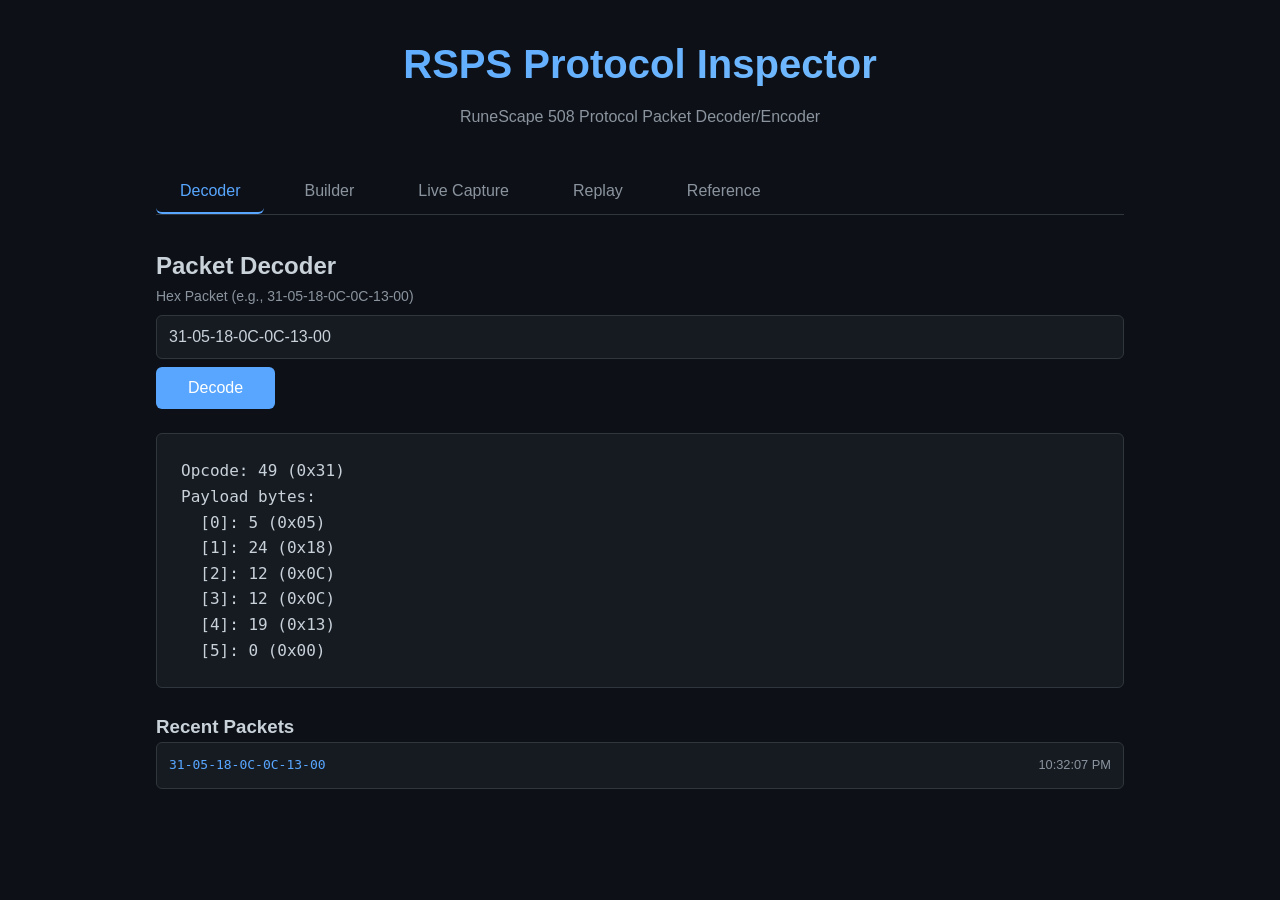
==== index.html @ f6cc3b33 "Feature 2: Packet Replay Engine with Modification - Added packet replay engine with play/pause/stop " ====
<!DOCTYPE html>
<html lang="en">
<head>
    <meta charset="UTF-8">
    <meta name="viewport" content="width=device-width, initial-scale=1.0">
    <title>RSPS Protocol Inspector</title>
    <link rel="stylesheet" href="style.css">
</head>
<body>
    <div class="container">
        <h1>RSPS Protocol Inspector</h1>
        <p class="subtitle">RuneScape 508 Protocol Packet Decoder/Encoder</p>
        
        <div class="tabs">
            <button class="tab-button active" onclick="switchTab('decoder')">Decoder</button>
            <button class="tab-button" onclick="switchTab('builder')">Builder</button>
            <button class="tab-button" onclick="switchTab('capture')">Live Capture</button>
            <button class="tab-button" onclick="switchTab('replay')">Replay</button>
            <button class="tab-button" onclick="switchTab('reference')">Reference</button>
        </div>

        <!-- Decoder Tab -->
        <div id="decoder" class="tab-content active">
            <h2>Packet Decoder</h2>
            <div class="input-group">
                <label>Hex Packet (e.g., 31-05-18-0C-0C-13-00)</label>
                <input type="text" id="hex-input" placeholder="31-05-18-0C-0C-13-00" value="31-05-18-0C-0C-13-00">
                <button onclick="decodePacket()">Decode</button>
            </div>
            
            <div id="decode-result" class="result-box"></div>
            
            <div class="recent-section">
                <h3>Recent Packets</h3>
                <div id="recent-packets"></div>
            </div>
        </div>

        <!-- Builder Tab -->
        <div id="builder" class="tab-content">
            <h2>Packet Builder</h2>
            <div class="input-group">
                <label>Opcode</label>
                <select id="opcode-select" onchange="updateBuilderFields()">
                    <option value="">Select Opcode...</option>
                    <option value="164">164 - Walk</option>
                    <option value="98">98 - Walk on Command</option>
                    <option value="248">248 - Mini Walk</option>
                    <option value="4">4 - Public Chat</option>
                    <option value="14">14 - Player Option 1</option>
                    <option value="237">237 - Magic on Player</option>
                    <option value="249">249 - Magic on NPC</option>
                    <option value="131">131 - NPC Option 1</option>
                    <option value="17">17 - NPC Option 2</option>
                    <option value="122">122 - Item First Click</option>
                    <option value="41">41 - Item Equip</option>
                    <option value="117">117 - Item Drop</option>
                    <option value="87">87 - Item on Item</option>
                    <option value="192">192 - Button Click</option>
                </select>
            </div>
            
            <div id="builder-fields"></div>
            
            <div class="build-result">
                <h3>Generated Packet</h3>
                <div class="hex-preview" id="hex-preview">--</div>
                <button onclick="copyHex()" id="copy-button">Copy</button>
            </div>
        </div>

        <!-- Capture Tab -->
        <div id="capture" class="tab-content">
            <h2>Live Packet Capture</h2>
            
            <div class="capture-controls">
                <div class="control-row">
                    <button onclick="startCapture()" id="start-capture-btn" class="capture-btn">▶ Start Capture</button>
                    <button onclick="stopCapture()" id="stop-capture-btn" class="capture-btn" disabled>⏹ Stop Capture</button>
                    <button onclick="clearCapture()" class="capture-btn">🗑 Clear</button>
                </div>
                
                <div class="filter-row">
                    <label>Filter Opcodes:</label>
                    <input type="text" id="opcode-filter" placeholder="e.g., 164,4,98">
                    <select id="direction-filter" onchange="updateCaptureFilter()">
                        <option value="both">Both Directions</option>
                        <option value="client">Client → Server</option>
                        <option value="server">Server → Client</option>
                    </select>
                </div>
                
                <div class="import-export">
                    <button onclick="exportCapture()">📥 Export PCAP</button>
                    <input type="file" id="pcap-import" accept=".pcap" onchange="importPCAP(event)" style="display: none;">
                    <button onclick="document.getElementById('pcap-import').click()">📤 Import PCAP</button>
                </div>
            </div>
            
            <div class="capture-stats">
                <span>Packets: <strong id="packet-count">0</strong></span>
                <span>Duration: <strong id="capture-duration">00:00</strong></span>
                <span>Status: <strong id="capture-status">Idle</strong></span>
            </div>
            
            <div class="view-toggle">
                <label>View:</label>
                <button class="view-btn active" onclick="setCaptureView('hex')">Hex</button>
                <button class="view-btn" onclick="setCaptureView('ascii')">ASCII</button>
                <button class="view-btn" onclick="setCaptureView('interpreted')">Interpreted</button>
            </div>
            
            <div class="capture-display">
                <table id="capture-table">
                    <thead>
                        <tr>
                            <th>Time</th>
                            <th>Dir</th>
                            <th>Opcode</th>
                            <th>Name</th>
                            <th>Data</th>
                        </tr>
                    </thead>
                    <tbody id="capture-tbody">
                    </tbody>
                </table>
            </div>
        </div>

        <!-- Replay Tab -->
        <div id="replay" class="tab-content">
            <h2>Packet Replay Engine</h2>
            
            <div class="replay-controls">
                <div class="session-controls">
                    <button onclick="loadCaptureToReplay()">📥 Load from Capture</button>
                    <input type="file" id="session-import" accept=".json" onchange="importSession(event)" style="display: none;">
                    <button onclick="document.getElementById('session-import').click()">📤 Import Session</button>
                    <button onclick="saveReplaySession()">💾 Save Session</button>
                </div>
                
                <div class="playback-controls">
                    <button onclick="replayEngine.play()" id="play-btn">▶ Play</button>
                    <button onclick="replayEngine.pause()" id="pause-btn">⏸ Pause</button>
                    <button onclick="replayEngine.stop()">⏹ Stop</button>
                    
                    <div class="speed-control">
                        <label>Speed:</label>
                        <input type="range" id="speed-slider" min="0.1" max="5" step="0.1" value="1" 
                               oninput="updatePlaybackSpeed(this.value)">
                        <span id="speed-display">1.0x</span>
                    </div>
                </div>
                
                <div class="replay-info">
                    <span>Session: <strong id="session-name">None</strong></span>
                    <span>Packets: <strong id="replay-packet-count">0</strong></span>
                    <span>Progress: <strong id="replay-progress">0/0</strong></span>
                    <span>Modified: <strong id="modified-count">0</strong></span>
                </div>
            </div>
            
            <div class="replay-timeline">
                <input type="range" id="packet-seek" min="0" max="0" value="0" 
                       oninput="seekToPacket(this.value)">
            </div>
            
            <div class="replay-content">
                <div class="packet-list">
                    <h3>Packet List</h3>
                    <div id="replay-packet-list"></div>
                </div>
                
                <div class="hex-editor-container">
                    <h3>Hex Editor</h3>
                    <div class="editor-controls">
                        <button onclick="resetCurrentPacket()">↺ Reset</button>
                        <button onclick="applyModification()">✓ Apply</button>
                    </div>
                    <div id="hex-editor"></div>
                </div>
            </div>
        </div>

        <!-- Reference Tab -->
        <div id="reference" class="tab-content">
            <h2>Protocol Reference</h2>
            
            <div class="modifier-legend">
                <h3>Byte Modifiers</h3>
                <table>
                    <tr><td><code>A</code></td><td>value - 128</td></tr>
                    <tr><td><code>C</code></td><td>-value</td></tr>
                    <tr><td><code>S</code></td><td>128 - value</td></tr>
                    <tr><td><code>BigEndian</code></td><td>Multi-byte value (MSB first)</td></tr>
                </table>
            </div>
            
            <div class="packet-reference">
                <h3>Common Packet Structures</h3>
                <div id="packet-structures"></div>
            </div>
        </div>
    </div>
    
    <script src="modules/capture/packet-capture.js"></script>
    <script src="modules/replay/packet-replay.js"></script>
    <script src="app.js"></script>
</body>
</html>
---- style.css ----
:root {
    --bg-primary: #0d1117;
    --bg-secondary: #161b22;
    --bg-tertiary: #1c2128;
    --text-primary: #c9d1d9;
    --text-secondary: #8b949e;
    --accent: #58a6ff;
    --accent-hover: #79c0ff;
    --success: #3fb950;
    --danger: #f85149;
    --border: #30363d;
}

* {
    margin: 0;
    padding: 0;
    box-sizing: border-box;
}

body {
    font-family: -apple-system, BlinkMacSystemFont, 'Segoe UI', Roboto, Oxygen, Ubuntu, sans-serif;
    background: var(--bg-primary);
    color: var(--text-primary);
    line-height: 1.6;
    min-height: 100vh;
}

.container {
    max-width: 1000px;
    margin: 0 auto;
    padding: 2rem 1rem;
}

h1 {
    font-size: 2.5rem;
    margin-bottom: 0.5rem;
    background: linear-gradient(135deg, var(--accent) 0%, var(--accent-hover) 100%);
    -webkit-background-clip: text;
    -webkit-text-fill-color: transparent;
    text-align: center;
}

.subtitle {
    text-align: center;
    color: var(--text-secondary);
    margin-bottom: 2rem;
}

/* Tabs */
.tabs {
    display: flex;
    gap: 1rem;
    margin-bottom: 2rem;
    border-bottom: 1px solid var(--border);
}

.tab-button {
    background: none;
    border: none;
    color: var(--text-secondary);
    padding: 0.75rem 1.5rem;
    cursor: pointer;
    font-size: 1rem;
    transition: all 0.2s;
    border-bottom: 2px solid transparent;
}

.tab-button:hover {
    color: var(--text-primary);
}

.tab-button.active {
    color: var(--accent);
    border-bottom-color: var(--accent);
}

.tab-content {
    display: none;
}

.tab-content.active {
    display: block;
    animation: fadeIn 0.3s ease-in-out;
}

@keyframes fadeIn {
    from { opacity: 0; transform: translateY(10px); }
    to { opacity: 1; transform: translateY(0); }
}

/* Input Groups */
.input-group {
    margin-bottom: 1.5rem;
}

.input-group label {
    display: block;
    margin-bottom: 0.5rem;
    color: var(--text-secondary);
    font-size: 0.875rem;
}

input[type="text"],
input[type="number"],
select {
    width: 100%;
    background: var(--bg-secondary);
    border: 1px solid var(--border);
    color: var(--text-primary);
    padding: 0.75rem;
    border-radius: 6px;
    font-size: 1rem;
    transition: border-color 0.2s;
}

input:focus,
select:focus {
    outline: none;
    border-color: var(--accent);
}

button {
    background: var(--accent);
    color: white;
    border: none;
    padding: 0.75rem 2rem;
    border-radius: 6px;
    cursor: pointer;
    font-size: 1rem;
    transition: background 0.2s;
    margin-top: 0.5rem;
}

button:hover {
    background: var(--accent-hover);
}

/* Result Boxes */
.result-box {
    background: var(--bg-secondary);
    border: 1px solid var(--border);
    border-radius: 6px;
    padding: 1.5rem;
    margin: 1.5rem 0;
    font-family: 'Consolas', 'Monaco', monospace;
    white-space: pre-wrap;
    overflow-x: auto;
}

.hex-preview {
    background: var(--bg-tertiary);
    border: 1px solid var(--border);
    padding: 1rem;
    border-radius: 6px;
    font-family: monospace;
    font-size: 1.2rem;
    text-align: center;
    margin: 1rem 0;
}

/* Recent Packets */
.recent-packet {
    background: var(--bg-secondary);
    border: 1px solid var(--border);
    padding: 0.75rem;
    margin-bottom: 0.5rem;
    border-radius: 6px;
    cursor: pointer;
    transition: border-color 0.2s;
    display: flex;
    justify-content: space-between;
    align-items: center;
}

.recent-packet:hover {
    border-color: var(--accent);
}

.recent-packet code {
    font-family: monospace;
    color: var(--accent);
}

.recent-packet-time {
    color: var(--text-secondary);
    font-size: 0.8rem;
}

/* Tables */
table {
    width: 100%;
    border-collapse: collapse;
    margin: 1rem 0;
}

td {
    padding: 0.5rem;
    border: 1px solid var(--border);
}

td:first-child {
    background: var(--bg-secondary);
    font-family: monospace;
    font-weight: bold;
}

/* Modifier Legend */
.modifier-legend {
    background: var(--bg-secondary);
    padding: 1.5rem;
    border-radius: 6px;
    margin-bottom: 2rem;
}

/* Copy Button */
#copy-button {
    background: var(--success);
    padding: 0.5rem 1.5rem;
    font-size: 0.9rem;
}

#copy-button:hover {
    background: #5bc467;
}

#copy-button.copied {
    background: var(--bg-tertiary);
    color: var(--success);
}

/* Packet Structure */
.packet-structure {
    background: var(--bg-secondary);
    border: 1px solid var(--border);
    padding: 1rem;
    margin-bottom: 1rem;
    border-radius: 6px;
}

.packet-structure h4 {
    color: var(--accent);
    margin-bottom: 0.5rem;
}

.packet-structure-field {
    font-family: monospace;
    margin: 0.25rem 0;
    padding-left: 1rem;
}

/* Mobile Responsive */
@media (max-width: 768px) {
    .container {
        padding: 1rem 0.5rem;
    }
    
    h1 {
        font-size: 2rem;
    }
    
    .tabs {
        gap: 0.5rem;
    }
    
    .tab-button {
        padding: 0.5rem 1rem;
        font-size: 0.9rem;
    }
    
    button {
        width: 100%;
    }
}
/* Capture Tab Styles */
.capture-controls {
    display: flex;
    flex-direction: column;
    gap: 15px;
    margin-bottom: 20px;
}

.control-row {
    display: flex;
    gap: 10px;
}

.capture-btn {
    padding: 8px 16px;
    border: 1px solid #3a3a3a;
    background: #2a2a2a;
    color: #e8e8e8;
    cursor: pointer;
    font-size: 14px;
    display: flex;
    align-items: center;
    gap: 5px;
}

.capture-btn:hover:not(:disabled) {
    background: #3a3a3a;
}

.capture-btn:disabled {
    opacity: 0.5;
    cursor: not-allowed;
}

#start-capture-btn { background: #1a4a1a; }
#start-capture-btn:hover:not(:disabled) { background: #2a5a2a; }
#stop-capture-btn { background: #4a1a1a; }
#stop-capture-btn:hover:not(:disabled) { background: #5a2a2a; }

.filter-row {
    display: flex;
    align-items: center;
    gap: 10px;
}

.filter-row input {
    flex: 1;
}

.filter-row select {
    padding: 6px 12px;
    background: #2a2a2a;
    color: #e8e8e8;
    border: 1px solid #3a3a3a;
}

.import-export {
    display: flex;
    gap: 10px;
}

.capture-stats {
    display: flex;
    gap: 30px;
    padding: 10px;
    background: #1a1a1a;
    border: 1px solid #3a3a3a;
    margin-bottom: 15px;
    font-size: 14px;
}

.capture-stats strong {
    color: #f39c12;
}

.view-toggle {
    display: flex;
    align-items: center;
    gap: 10px;
    margin-bottom: 15px;
}

.view-btn {
    padding: 6px 12px;
    background: #2a2a2a;
    color: #e8e8e8;
    border: 1px solid #3a3a3a;
    cursor: pointer;
    font-size: 13px;
}

.view-btn.active {
    background: #3a3a3a;
    color: #f39c12;
}

.capture-display {
    max-height: 500px;
    overflow-y: auto;
    background: #1a1a1a;
    border: 1px solid #3a3a3a;
}

#capture-table {
    width: 100%;
    font-size: 13px;
    font-family: "Courier New", monospace;
}

#capture-table th {
    background: #2a2a2a;
    padding: 8px;
    text-align: left;
    position: sticky;
    top: 0;
    border-bottom: 1px solid #3a3a3a;
}

#capture-table td {
    padding: 6px 8px;
    border-bottom: 1px solid #2a2a2a;
}

#capture-table tr:hover {
    background: #252525;
}

.dir-client {
    color: #4a90e2;
}

.dir-server {
    color: #e24a4a;
}

.packet-data {
    font-size: 12px;
    white-space: nowrap;
    overflow: hidden;
    text-overflow: ellipsis;
    max-width: 400px;
}

/* Replay Tab Styles */
.replay-controls {
    display: flex;
    flex-direction: column;
    gap: 15px;
    margin-bottom: 20px;
}

.session-controls,
.playback-controls {
    display: flex;
    gap: 10px;
    align-items: center;
}

.speed-control {
    display: flex;
    align-items: center;
    gap: 10px;
    margin-left: 20px;
}

#speed-slider {
    width: 100px;
}

.replay-info {
    display: flex;
    gap: 30px;
    padding: 10px;
    background: #1a1a1a;
    border: 1px solid #3a3a3a;
    font-size: 14px;
}

.replay-timeline {
    margin: 20px 0;
}

#packet-seek {
    width: 100%;
}

.replay-content {
    display: grid;
    grid-template-columns: 1fr 2fr;
    gap: 20px;
    height: 500px;
}

.packet-list {
    background: #1a1a1a;
    border: 1px solid #3a3a3a;
    padding: 10px;
    overflow-y: auto;
}

.replay-packet-item {
    display: flex;
    gap: 10px;
    padding: 6px 10px;
    cursor: pointer;
    font-size: 13px;
    font-family: monospace;
    border-bottom: 1px solid #2a2a2a;
}

.replay-packet-item:hover {
    background: #252525;
}

.replay-packet-item.current {
    background: #2a3a4a;
}

.replay-packet-item.selected {
    background: #3a3a3a;
    border: 1px solid #4a4a4a;
}

.replay-packet-item.modified {
    border-left: 3px solid #f39c12;
}

.replay-packet-item.replaying {
    animation: pulse 0.5s ease-out;
}

@keyframes pulse {
    0% { background: #4a5a6a; }
    100% { background: transparent; }
}

.packet-index {
    color: #6a6a6a;
    min-width: 40px;
}

.packet-time {
    color: #8a8a8a;
    min-width: 60px;
}

.packet-dir {
    min-width: 40px;
}

.packet-dir.client {
    color: #4a90e2;
}

.packet-dir.server {
    color: #e24a4a;
}

.packet-opcode {
    color: #f39c12;
    min-width: 40px;
}

.hex-editor-container {
    background: #1a1a1a;
    border: 1px solid #3a3a3a;
    padding: 10px;
    overflow: auto;
}

.editor-controls {
    display: flex;
    gap: 10px;
    margin-bottom: 10px;
}

/* Hex Editor Styles */
.hex-editor-table {
    font-family: "Courier New", monospace;
    font-size: 13px;
    width: 100%;
}

.hex-editor-table th,
.hex-editor-table td {
    padding: 4px;
}

.hex-offset {
    color: #8a8a8a;
    font-weight: bold;
}

.hex-input {
    width: 28px;
    background: #2a2a2a;
    border: 1px solid #3a3a3a;
    color: #e8e8e8;
    text-align: center;
    font-family: monospace;
    padding: 2px;
}

.hex-input:focus {
    outline: none;
    border-color: #4a90e2;
    background: #3a3a3a;
}

.hex-input.modified {
    background: #4a3a1a;
    color: #f39c12;
}

.hex-ascii {
    color: #a8a8a8;
    font-family: monospace;
    padding-left: 20px;
}
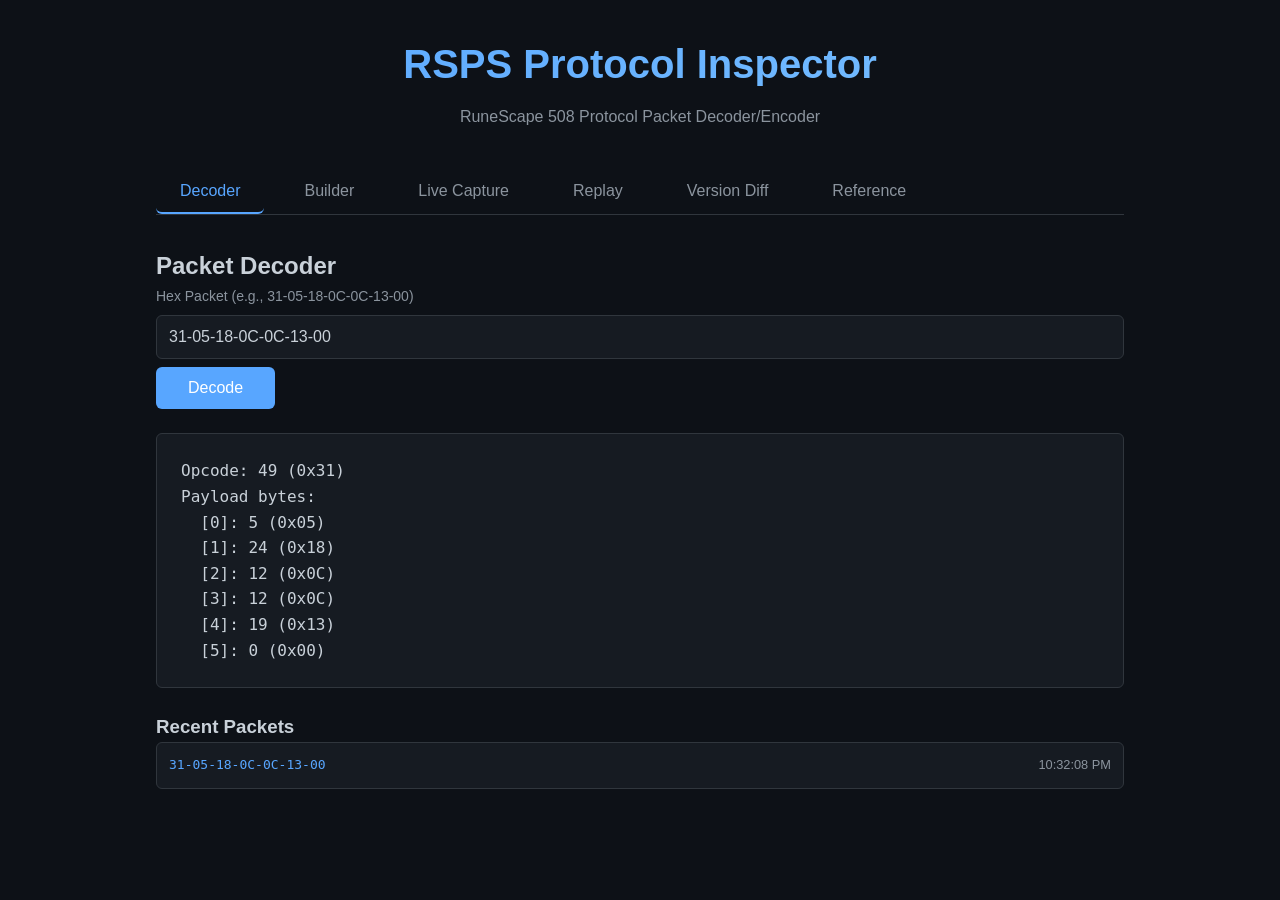
==== commit 6abd476d: "Feature 3: Protocol Differ / Version Comparison - Added protocol version comparison tool (317 vs 474" ====
--- a/index.html
+++ b/index.html
@@ -16,6 +16,7 @@
             <button class="tab-button" onclick="switchTab('builder')">Builder</button>
             <button class="tab-button" onclick="switchTab('capture')">Live Capture</button>
             <button class="tab-button" onclick="switchTab('replay')">Replay</button>
+            <button class="tab-button" onclick="switchTab('differ')">Version Diff</button>
             <button class="tab-button" onclick="switchTab('reference')">Reference</button>
         </div>
 
@@ -182,6 +183,59 @@
             </div>
         </div>
 
+        <!-- Differ Tab -->
+        <div id="differ" class="tab-content">
+            <h2>Protocol Version Comparison</h2>
+            
+            <div class="differ-controls">
+                <div class="version-selectors">
+                    <div class="version-select">
+                        <label>From Version:</label>
+                        <select id="from-version" onchange="updateDiff()">
+                            <option value="317">RuneScape 317</option>
+                            <option value="474">RuneScape 474</option>
+                            <option value="508" selected>RuneScape 508</option>
+                        </select>
+                    </div>
+                    
+                    <div class="arrow">→</div>
+                    
+                    <div class="version-select">
+                        <label>To Version:</label>
+                        <select id="to-version" onchange="updateDiff()">
+                            <option value="317">RuneScape 317</option>
+                            <option value="474" selected>RuneScape 474</option>
+                            <option value="508">RuneScape 508</option>
+                        </select>
+                    </div>
+                </div>
+                
+                <div class="diff-actions">
+                    <button onclick="generateMigrationGuide()">📋 Migration Guide</button>
+                    <button onclick="exportDiff('json')">💾 Export JSON</button>
+                    <button onclick="exportDiff('markdown')">📝 Export Markdown</button>
+                </div>
+            </div>
+            
+            <div class="diff-summary" id="diff-summary"></div>
+            
+            <div class="diff-filters">
+                <label>Show:</label>
+                <button class="filter-btn active" onclick="filterDiff('all')">All</button>
+                <button class="filter-btn" onclick="filterDiff('added')">Added</button>
+                <button class="filter-btn" onclick="filterDiff('removed')">Removed</button>
+                <button class="filter-btn" onclick="filterDiff('modified')">Modified</button>
+                <button class="filter-btn" onclick="filterDiff('unchanged')">Unchanged</button>
+            </div>
+            
+            <div class="diff-display" id="diff-display"></div>
+            
+            <div class="migration-guide" id="migration-guide" style="display: none;">
+                <h3>Migration Guide</h3>
+                <div id="migration-content"></div>
+            </div>
+        </div>
+
         <!-- Reference Tab -->
         <div id="reference" class="tab-content">
             <h2>Protocol Reference</h2>
@@ -205,6 +259,7 @@
     
     <script src="modules/capture/packet-capture.js"></script>
     <script src="modules/replay/packet-replay.js"></script>
+    <script src="modules/differ/protocol-differ.js"></script>
     <script src="app.js"></script>
 </body>
 </html>
--- a/style.css
+++ b/style.css
@@ -590,3 +590,212 @@
     font-family: monospace;
     padding-left: 20px;
 }
+
+/* Differ Tab Styles */
+.differ-controls {
+    display: flex;
+    justify-content: space-between;
+    align-items: center;
+    margin-bottom: 20px;
+}
+
+.version-selectors {
+    display: flex;
+    align-items: center;
+    gap: 20px;
+}
+
+.version-select {
+    display: flex;
+    flex-direction: column;
+    gap: 5px;
+}
+
+.version-select label {
+    font-size: 12px;
+    color: #8b949e;
+}
+
+.version-select select {
+    padding: 8px 12px;
+    background: #2a2a2a;
+    color: #e8e8e8;
+    border: 1px solid #3a3a3a;
+    font-size: 14px;
+}
+
+.arrow {
+    font-size: 24px;
+    color: #58a6ff;
+}
+
+.diff-actions {
+    display: flex;
+    gap: 10px;
+}
+
+.diff-summary {
+    display: flex;
+    gap: 30px;
+    padding: 15px;
+    background: #1a1a1a;
+    border: 1px solid #3a3a3a;
+    margin-bottom: 20px;
+}
+
+.summary-item {
+    display: flex;
+    align-items: center;
+    gap: 10px;
+}
+
+.summary-item .label {
+    color: #8b949e;
+}
+
+.summary-item .value {
+    font-weight: bold;
+    font-size: 18px;
+}
+
+.summary-item.added .value { color: #3fb950; }
+.summary-item.removed .value { color: #f85149; }
+.summary-item.modified .value { color: #f39c12; }
+.summary-item.unchanged .value { color: #8b949e; }
+
+.diff-filters {
+    display: flex;
+    align-items: center;
+    gap: 10px;
+    margin-bottom: 20px;
+}
+
+.filter-btn {
+    padding: 6px 12px;
+    background: #2a2a2a;
+    color: #e8e8e8;
+    border: 1px solid #3a3a3a;
+    cursor: pointer;
+    font-size: 13px;
+}
+
+.filter-btn.active {
+    background: #3a3a3a;
+    color: #f39c12;
+}
+
+.diff-display {
+    max-height: 600px;
+    overflow-y: auto;
+}
+
+.no-diff {
+    text-align: center;
+    color: #8b949e;
+    padding: 40px;
+}
+
+.diff-section {
+    margin-bottom: 30px;
+}
+
+.diff-section h3 {
+    margin-bottom: 15px;
+    padding: 10px;
+    background: #1a1a1a;
+    border-left: 3px solid;
+}
+
+.diff-section.added h3 { border-color: #3fb950; }
+.diff-section.removed h3 { border-color: #f85149; }
+.diff-section.modified h3 { border-color: #f39c12; }
+.diff-section.unchanged h3 { border-color: #8b949e; }
+
+.diff-list {
+    display: flex;
+    flex-direction: column;
+    gap: 10px;
+}
+
+.diff-item {
+    display: flex;
+    align-items: center;
+    gap: 20px;
+    padding: 10px;
+    background: #1a1a1a;
+    border: 1px solid #2a2a2a;
+    font-family: monospace;
+}
+
+.diff-item:hover {
+    border-color: #3a3a3a;
+}
+
+.diff-item.modified {
+    flex-direction: column;
+    align-items: stretch;
+}
+
+.diff-header {
+    display: flex;
+    gap: 20px;
+}
+
+.diff-changes {
+    margin-top: 10px;
+    padding: 10px;
+    background: #0d1117;
+    border-radius: 4px;
+    font-size: 13px;
+}
+
+.change {
+    display: block;
+    margin: 5px 0;
+}
+
+.opcode {
+    font-weight: bold;
+    color: #f39c12;
+    min-width: 50px;
+}
+
+.name {
+    color: #58a6ff;
+    min-width: 150px;
+}
+
+.size {
+    color: #8b949e;
+    font-size: 12px;
+}
+
+.fields {
+    color: #8b949e;
+    font-size: 12px;
+}
+
+/* Migration Guide Styles */
+.migration-guide {
+    margin-top: 30px;
+    padding: 20px;
+    background: #161b22;
+    border: 1px solid #30363d;
+}
+
+.breaking-changes,
+.migration-steps {
+    margin-top: 20px;
+}
+
+.breaking-change,
+.migration-step {
+    padding: 10px;
+    margin: 10px 0;
+    background: #0d1117;
+    border-left: 3px solid #f85149;
+}
+
+.migration-step {
+    border-left-color: #58a6ff;
+}
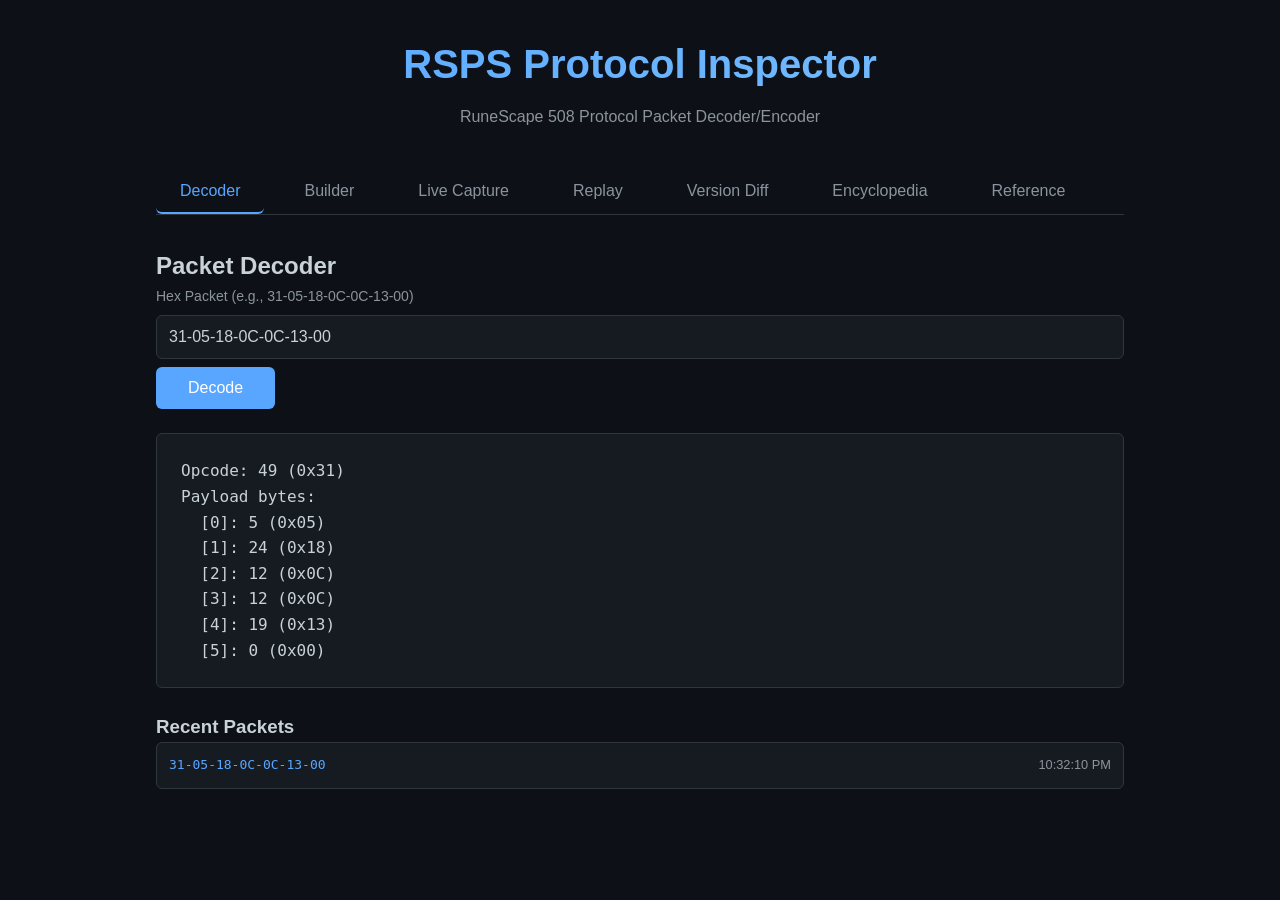
==== commit 6e6c3dfc: "Feature 4: Opcode Encyclopedia with Search - Comprehensive opcode documentation for RuneScape 508 - " ====
--- a/index.html
+++ b/index.html
@@ -17,6 +17,7 @@
             <button class="tab-button" onclick="switchTab('capture')">Live Capture</button>
             <button class="tab-button" onclick="switchTab('replay')">Replay</button>
             <button class="tab-button" onclick="switchTab('differ')">Version Diff</button>
+            <button class="tab-button" onclick="switchTab('encyclopedia')">Encyclopedia</button>
             <button class="tab-button" onclick="switchTab('reference')">Reference</button>
         </div>
 
@@ -236,6 +237,57 @@
             </div>
         </div>
 
+        <!-- Encyclopedia Tab -->
+        <div id="encyclopedia" class="tab-content">
+            <h2>Opcode Encyclopedia</h2>
+            
+            <div class="encyclopedia-controls">
+                <div class="search-box">
+                    <input type="text" id="opcode-search" placeholder="Search by opcode, name, or keyword..." 
+                           oninput="searchOpcodes(this.value)">
+                </div>
+                
+                <div class="filter-controls">
+                    <select id="category-filter" onchange="filterByCategory(this.value)">
+                        <option value="">All Categories</option>
+                        <option value="Movement">Movement</option>
+                        <option value="Combat">Combat</option>
+                        <option value="Items">Items</option>
+                        <option value="Communication">Communication</option>
+                        <option value="Interface">Interface</option>
+                        <option value="Player Interaction">Player Interaction</option>
+                        <option value="NPC Interaction">NPC Interaction</option>
+                        <option value="System">System</option>
+                    </select>
+                    
+                    <button onclick="showVulnerabilities()" class="vuln-btn">🛡️ Vulnerabilities</button>
+                    <button onclick="exportEncyclopedia('markdown')">📝 Export Docs</button>
+                </div>
+            </div>
+            
+            <div class="encyclopedia-stats">
+                <span>Total Opcodes: <strong id="total-opcodes">0</strong></span>
+                <span>Documented: <strong id="documented-opcodes">0</strong></span>
+                <span>Vulnerabilities: <strong id="vuln-count">0</strong></span>
+            </div>
+            
+            <div class="encyclopedia-content">
+                <div class="opcode-list" id="opcode-list"></div>
+                
+                <div class="opcode-detail" id="opcode-detail">
+                    <div class="detail-placeholder">Select an opcode to view details</div>
+                </div>
+            </div>
+            
+            <div class="vulnerability-modal" id="vuln-modal" style="display: none;">
+                <div class="modal-content">
+                    <h3>Known Vulnerabilities</h3>
+                    <div id="vuln-list"></div>
+                    <button onclick="closeVulnModal()">Close</button>
+                </div>
+            </div>
+        </div>
+
         <!-- Reference Tab -->
         <div id="reference" class="tab-content">
             <h2>Protocol Reference</h2>
@@ -260,6 +312,7 @@
     <script src="modules/capture/packet-capture.js"></script>
     <script src="modules/replay/packet-replay.js"></script>
     <script src="modules/differ/protocol-differ.js"></script>
+    <script src="modules/encyclopedia/opcode-encyclopedia.js"></script>
     <script src="app.js"></script>
 </body>
 </html>
--- a/style.css
+++ b/style.css
@@ -799,3 +799,302 @@
 .migration-step {
     border-left-color: #58a6ff;
 }
+
+/* Encyclopedia Tab Styles */
+.encyclopedia-controls {
+    display: flex;
+    justify-content: space-between;
+    align-items: center;
+    margin-bottom: 20px;
+}
+
+.search-box {
+    flex: 1;
+    max-width: 400px;
+}
+
+#opcode-search {
+    width: 100%;
+    padding: 10px 15px;
+    font-size: 14px;
+}
+
+.filter-controls {
+    display: flex;
+    gap: 10px;
+    align-items: center;
+}
+
+.vuln-btn {
+    background: #4a1a1a;
+    color: #f85149;
+}
+
+.encyclopedia-stats {
+    display: flex;
+    gap: 30px;
+    padding: 10px;
+    background: #1a1a1a;
+    border: 1px solid #3a3a3a;
+    margin-bottom: 20px;
+}
+
+.encyclopedia-content {
+    display: grid;
+    grid-template-columns: 350px 1fr;
+    gap: 20px;
+    height: 600px;
+}
+
+.opcode-list {
+    background: #1a1a1a;
+    border: 1px solid #3a3a3a;
+    overflow-y: auto;
+    padding: 10px;
+}
+
+.opcode-item {
+    padding: 12px;
+    border: 1px solid #2a2a2a;
+    margin-bottom: 8px;
+    cursor: pointer;
+    transition: all 0.2s;
+}
+
+.opcode-item:hover {
+    background: #252525;
+    border-color: #3a3a3a;
+}
+
+.opcode-header {
+    display: flex;
+    align-items: center;
+    gap: 10px;
+    margin-bottom: 6px;
+}
+
+.opcode-header.vulnerable {
+    color: #f85149;
+}
+
+.opcode-number {
+    font-weight: bold;
+    color: #f39c12;
+    min-width: 40px;
+}
+
+.opcode-name {
+    color: #58a6ff;
+}
+
+.vuln-indicator {
+    margin-left: auto;
+}
+
+.opcode-meta {
+    display: flex;
+    gap: 15px;
+    font-size: 12px;
+    color: #8b949e;
+}
+
+.opcode-detail {
+    background: #1a1a1a;
+    border: 1px solid #3a3a3a;
+    padding: 20px;
+    overflow-y: auto;
+}
+
+.detail-placeholder {
+    text-align: center;
+    color: #8b949e;
+    padding: 100px 20px;
+}
+
+.detail-header {
+    display: flex;
+    justify-content: space-between;
+    align-items: center;
+    margin-bottom: 20px;
+    border-bottom: 1px solid #3a3a3a;
+    padding-bottom: 15px;
+}
+
+.detail-actions {
+    display: flex;
+    gap: 10px;
+}
+
+.detail-info {
+    margin-bottom: 20px;
+}
+
+.info-row {
+    display: flex;
+    gap: 10px;
+    margin: 8px 0;
+}
+
+.info-row .label {
+    color: #8b949e;
+    min-width: 80px;
+}
+
+.detail-section {
+    margin: 20px 0;
+}
+
+.detail-section h4 {
+    margin-bottom: 10px;
+    color: #f39c12;
+}
+
+.field-table {
+    width: 100%;
+    font-size: 13px;
+}
+
+.field-table th {
+    background: #2a2a2a;
+    padding: 8px;
+    text-align: left;
+}
+
+.field-table td {
+    padding: 6px 8px;
+    border-bottom: 1px solid #2a2a2a;
+}
+
+.vulnerabilities {
+    background: #1a0a0a;
+    padding: 15px;
+    border: 1px solid #4a1a1a;
+    border-radius: 4px;
+}
+
+.vuln-item {
+    padding: 10px;
+    margin: 10px 0;
+    border-left: 3px solid;
+}
+
+.vuln-item.critical {
+    border-color: #f85149;
+    background: #2a0a0a;
+}
+
+.vuln-item.high {
+    border-color: #f39c12;
+    background: #2a1a0a;
+}
+
+.vuln-item.medium {
+    border-color: #d29922;
+    background: #1a1a0a;
+}
+
+.vuln-item.low {
+    border-color: #58a6ff;
+    background: #0a1a2a;
+}
+
+.vuln-severity {
+    font-weight: bold;
+    margin-right: 10px;
+}
+
+.vuln-type {
+    color: #8b949e;
+    font-style: italic;
+}
+
+.vuln-status {
+    display: block;
+    margin-top: 5px;
+    font-size: 12px;
+}
+
+.example-item {
+    background: #0d1117;
+    padding: 10px;
+    margin: 10px 0;
+    border-radius: 4px;
+}
+
+.example-item code {
+    display: block;
+    margin-bottom: 5px;
+    color: #e3b341;
+}
+
+.community-notes {
+    background: #0d1520;
+    padding: 15px;
+    border: 1px solid #1a3a4a;
+    border-radius: 4px;
+}
+
+.note-item {
+    padding: 10px;
+    margin: 10px 0;
+    background: #161b22;
+    border-radius: 4px;
+}
+
+.note-header {
+    display: flex;
+    justify-content: space-between;
+    margin-bottom: 5px;
+    font-size: 12px;
+    color: #8b949e;
+}
+
+.note-author {
+    font-weight: bold;
+    color: #58a6ff;
+}
+
+/* Vulnerability Modal */
+.vulnerability-modal {
+    position: fixed;
+    top: 0;
+    left: 0;
+    right: 0;
+    bottom: 0;
+    background: rgba(0, 0, 0, 0.8);
+    display: flex;
+    align-items: center;
+    justify-content: center;
+    z-index: 1000;
+}
+
+.modal-content {
+    background: #161b22;
+    padding: 30px;
+    border: 1px solid #30363d;
+    border-radius: 6px;
+    max-width: 800px;
+    max-height: 80vh;
+    overflow-y: auto;
+}
+
+#vuln-list {
+    margin: 20px 0;
+}
+
+.vuln-report-item {
+    padding: 15px;
+    margin: 10px 0;
+    border: 1px solid #30363d;
+    border-radius: 4px;
+}
+
+.vuln-report-header {
+    display: flex;
+    justify-content: space-between;
+    margin-bottom: 10px;
+}
+
+.vuln-report-body p {
+    margin: 5px 0;
+}
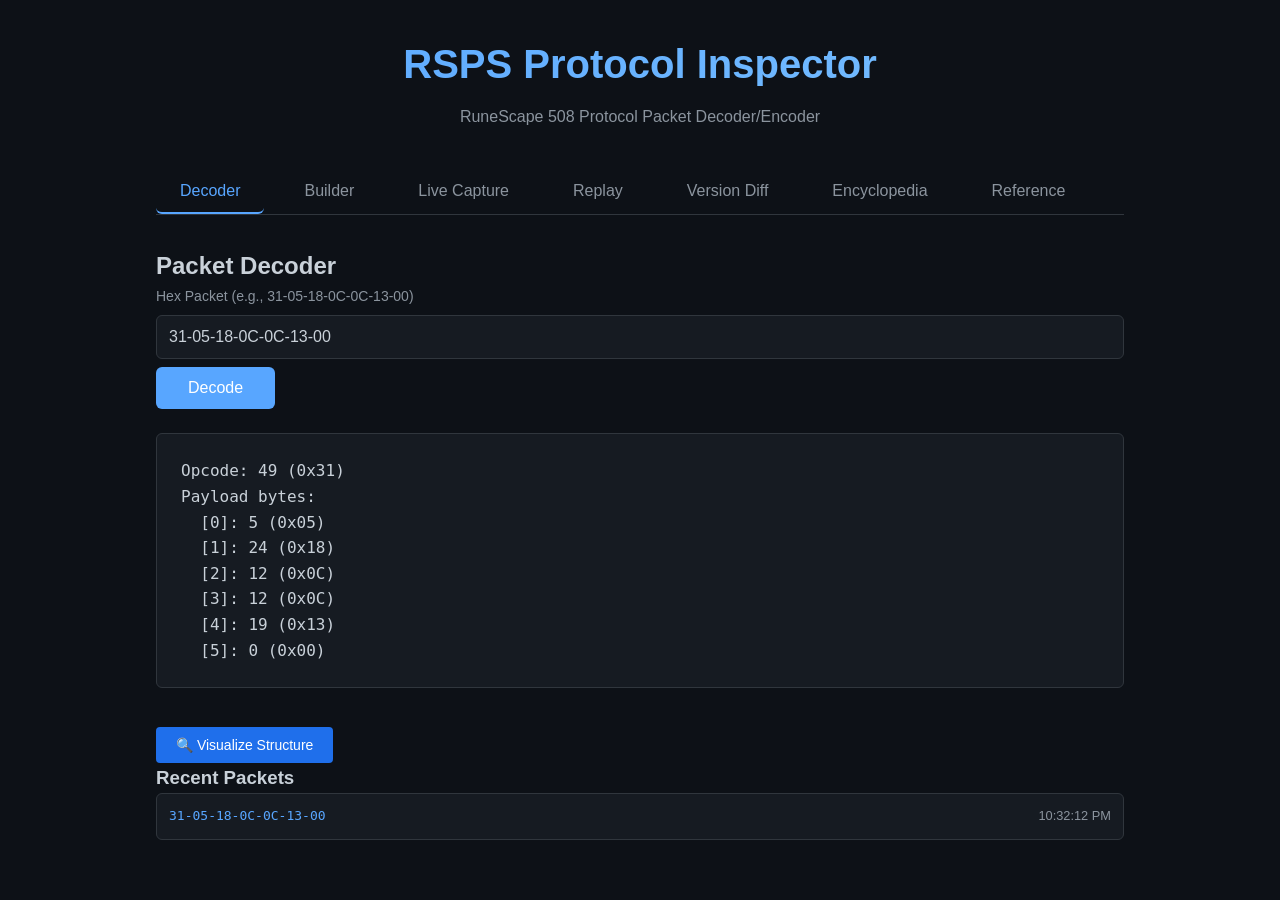
==== commit b3ab4506: "Feature 5: Byte Structure Visualizer - Interactive byte-level packet anatomy breakdown - Color-coded" ====
--- a/index.html
+++ b/index.html
@@ -31,6 +31,10 @@
             </div>
             
             <div id="decode-result" class="result-box"></div>
+            
+            <button id="visualize-btn" onclick="visualizeLastPacket()" style="display: none;">🔍 Visualize Structure</button>
+            
+            <div id="byte-visualizer" class="visualizer-section" style="display: none;"></div>
             
             <div class="recent-section">
                 <h3>Recent Packets</h3>
@@ -313,6 +317,7 @@
     <script src="modules/replay/packet-replay.js"></script>
     <script src="modules/differ/protocol-differ.js"></script>
     <script src="modules/encyclopedia/opcode-encyclopedia.js"></script>
+    <script src="modules/visualizer/byte-visualizer.js"></script>
     <script src="app.js"></script>
 </body>
 </html>
--- a/style.css
+++ b/style.css
@@ -1098,3 +1098,233 @@
 .vuln-report-body p {
     margin: 5px 0;
 }
+
+/* Byte Visualizer Styles */
+.visualizer-section {
+    margin-top: 30px;
+    padding: 20px;
+    background: #0d1117;
+    border: 1px solid #30363d;
+    border-radius: 6px;
+}
+
+#visualize-btn {
+    margin-top: 15px;
+    padding: 10px 20px;
+    background: #1f6feb;
+    color: white;
+    border: none;
+    border-radius: 4px;
+    cursor: pointer;
+    font-size: 14px;
+}
+
+#visualize-btn:hover {
+    background: #388bfd;
+}
+
+.visualizer-controls {
+    display: flex;
+    gap: 10px;
+    margin-bottom: 20px;
+}
+
+.control-btn {
+    padding: 8px 16px;
+    background: #21262d;
+    color: #c9d1d9;
+    border: 1px solid #30363d;
+    border-radius: 4px;
+    cursor: pointer;
+}
+
+.control-btn.active {
+    background: #1f6feb;
+    color: white;
+}
+
+.packet-overview {
+    display: flex;
+    gap: 20px;
+    padding: 15px;
+    background: #161b22;
+    border: 1px solid #30363d;
+    border-radius: 4px;
+    margin-bottom: 20px;
+}
+
+.overview-item {
+    display: flex;
+    align-items: center;
+    gap: 10px;
+}
+
+.overview-item .label {
+    color: #8b949e;
+}
+
+.overview-item .value {
+    font-weight: bold;
+    color: #f0f6fc;
+}
+
+.visualization-container {
+    margin-bottom: 20px;
+}
+
+.byte-grid {
+    font-family: "Courier New", monospace;
+    font-size: 13px;
+    background: #0d1117;
+    border: 1px solid #30363d;
+    border-radius: 4px;
+    overflow-x: auto;
+}
+
+.byte-row {
+    display: flex;
+    border-bottom: 1px solid #21262d;
+}
+
+.byte-row.header {
+    background: #161b22;
+    font-weight: bold;
+    color: #8b949e;
+}
+
+.offset-col {
+    width: 60px;
+    padding: 8px;
+    background: #161b22;
+    border-right: 1px solid #30363d;
+    color: #8b949e;
+}
+
+.byte-col {
+    width: 30px;
+    padding: 8px 4px;
+    text-align: center;
+}
+
+.ascii-col {
+    flex: 1;
+    padding: 8px;
+    border-left: 1px solid #30363d;
+    color: #8b949e;
+    font-family: monospace;
+}
+
+.byte-value {
+    cursor: pointer;
+    padding: 2px 4px;
+    border-radius: 3px;
+    transition: all 0.2s;
+}
+
+.byte-value:hover {
+    background: #30363d;
+}
+
+.byte-value.selected {
+    background: #1f6feb;
+    color: white;
+}
+
+/* Field type colors */
+.field-byte { color: #a5d6ff; }
+.field-short { color: #7ee83f; }
+.field-int { color: #ffa657; }
+.field-long { color: #d2a8ff; }
+.field-string { color: #ff7b72; }
+
+.detail-panel {
+    background: #161b22;
+    border: 1px solid #30363d;
+    border-radius: 4px;
+    padding: 20px;
+}
+
+.detail-placeholder {
+    text-align: center;
+    color: #8b949e;
+    padding: 40px;
+}
+
+.byte-details,
+.field-details {
+    margin: 15px 0;
+}
+
+.detail-row {
+    display: flex;
+    margin: 8px 0;
+}
+
+.detail-row .label {
+    color: #8b949e;
+    min-width: 100px;
+}
+
+.detail-row .value {
+    color: #f0f6fc;
+    font-family: monospace;
+}
+
+/* Bit View Styles */
+.bit-view-container {
+    padding: 20px;
+}
+
+.bit-grid {
+    display: inline-block;
+    margin: 20px 0;
+}
+
+.bit-row {
+    display: flex;
+}
+
+.bit-cell {
+    width: 40px;
+    height: 40px;
+    display: flex;
+    align-items: center;
+    justify-content: center;
+    border: 1px solid #30363d;
+    margin: 2px;
+}
+
+.bit-cell.header {
+    background: #161b22;
+    color: #8b949e;
+    font-weight: bold;
+}
+
+.bit-cell.value {
+    background: #0d1117;
+    cursor: pointer;
+    transition: all 0.2s;
+    font-weight: bold;
+}
+
+.bit-cell.value:hover {
+    background: #30363d;
+}
+
+.bit-cell.value.active {
+    background: #1f6feb;
+    color: white;
+}
+
+.bit-interpretation {
+    margin-top: 20px;
+    padding: 15px;
+    background: #0d1117;
+    border: 1px solid #30363d;
+    border-radius: 4px;
+}
+
+.bit-interpretation code {
+    color: #a5d6ff;
+    font-size: 14px;
+}
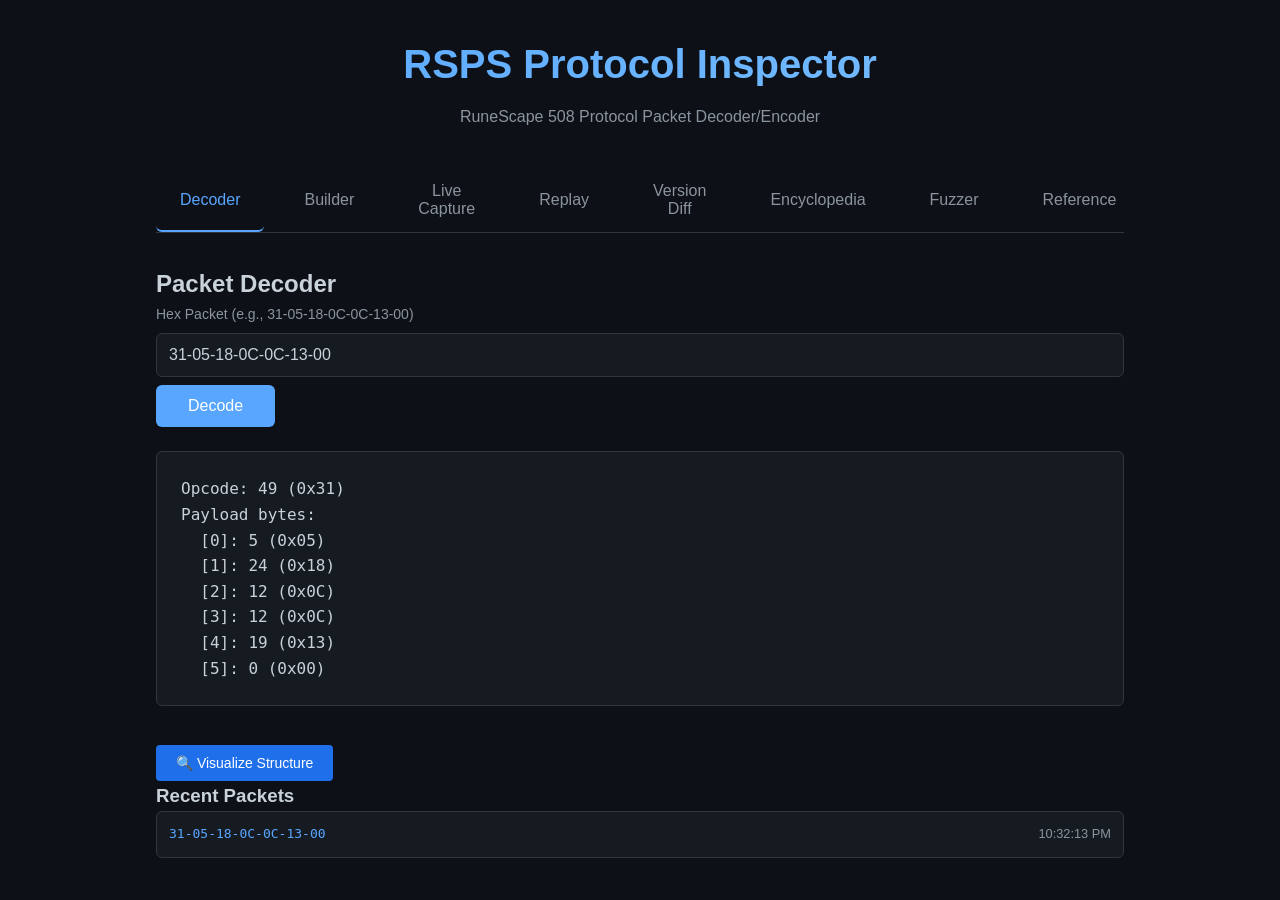
==== commit db867d15: "Feature 6: Protocol Fuzzer with Mutation Engine - 8 fuzzing strategies: boundary, random, overflow, " ====
--- a/index.html
+++ b/index.html
@@ -18,6 +18,7 @@
             <button class="tab-button" onclick="switchTab('replay')">Replay</button>
             <button class="tab-button" onclick="switchTab('differ')">Version Diff</button>
             <button class="tab-button" onclick="switchTab('encyclopedia')">Encyclopedia</button>
+            <button class="tab-button" onclick="switchTab('fuzzer')">Fuzzer</button>
             <button class="tab-button" onclick="switchTab('reference')">Reference</button>
         </div>
 
@@ -292,6 +293,72 @@
             </div>
         </div>
 
+        <!-- Fuzzer Tab -->
+        <div id="fuzzer" class="tab-content">
+            <h2>Protocol Fuzzer</h2>
+            
+            <div class="fuzzer-controls">
+                <div class="fuzzer-setup">
+                    <div class="setup-row">
+                        <label>Target Opcode:</label>
+                        <select id="fuzz-opcode" onchange="updateFuzzerFields()">
+                            <option value="">Select opcode...</option>
+                        </select>
+                    </div>
+                    
+                    <div class="setup-row">
+                        <label>Strategy:</label>
+                        <select id="fuzz-strategy">
+                            <option value="all">All Strategies</option>
+                            <option value="boundary">Boundary Values</option>
+                            <option value="random">Random Mutation</option>
+                            <option value="overflow">Buffer Overflow</option>
+                            <option value="underflow">Underflow/Truncation</option>
+                            <option value="format">Format Strings</option>
+                            <option value="injection">Injection Attacks</option>
+                            <option value="modifier">Modifier Edge Cases</option>
+                            <option value="type_confusion">Type Confusion</option>
+                        </select>
+                    </div>
+                    
+                    <div class="setup-row">
+                        <button onclick="generateFuzzTests()" class="primary-btn">Generate Tests</button>
+                        <button onclick="loadRegressionTests()">Load Regression Tests</button>
+                    </div>
+                </div>
+                
+                <div class="fuzzer-stats">
+                    <span>Test Cases: <strong id="fuzz-case-count">0</strong></span>
+                    <span>Progress: <strong id="fuzz-progress">0/0</strong></span>
+                    <span>Vulnerabilities: <strong id="fuzz-vuln-count">0</strong></span>
+                </div>
+            </div>
+            
+            <div class="test-cases-section">
+                <h3>Generated Test Cases</h3>
+                <div class="test-controls">
+                    <button onclick="startFuzzing()" id="start-fuzz-btn">▶ Start Fuzzing</button>
+                    <button onclick="stopFuzzing()" id="stop-fuzz-btn" disabled>⏹ Stop</button>
+                    <button onclick="clearFuzzResults()">🗑 Clear</button>
+                    <button onclick="exportFuzzResults()">📥 Export Results</button>
+                </div>
+                
+                <div id="test-cases-list" class="test-cases-list"></div>
+            </div>
+            
+            <div class="fuzz-results-section">
+                <h3>Results</h3>
+                <div class="result-filters">
+                    <button class="result-filter active" onclick="filterFuzzResults('all')">All</button>
+                    <button class="result-filter" onclick="filterFuzzResults('success')">Success</button>
+                    <button class="result-filter" onclick="filterFuzzResults('error')">Errors</button>
+                    <button class="result-filter" onclick="filterFuzzResults('vulnerability')">Vulnerabilities</button>
+                </div>
+                
+                <div id="fuzz-results" class="fuzz-results"></div>
+            </div>
+        </div>
+
         <!-- Reference Tab -->
         <div id="reference" class="tab-content">
             <h2>Protocol Reference</h2>
@@ -318,6 +385,7 @@
     <script src="modules/differ/protocol-differ.js"></script>
     <script src="modules/encyclopedia/opcode-encyclopedia.js"></script>
     <script src="modules/visualizer/byte-visualizer.js"></script>
+    <script src="modules/fuzzer/protocol-fuzzer.js"></script>
     <script src="app.js"></script>
 </body>
 </html>
--- a/style.css
+++ b/style.css
@@ -1328,3 +1328,246 @@
     color: #a5d6ff;
     font-size: 14px;
 }
+
+/* Fuzzer Tab Styles */
+.fuzzer-controls {
+    display: flex;
+    justify-content: space-between;
+    margin-bottom: 20px;
+    padding: 20px;
+    background: #161b22;
+    border: 1px solid #30363d;
+    border-radius: 6px;
+}
+
+.fuzzer-setup {
+    display: flex;
+    flex-direction: column;
+    gap: 15px;
+}
+
+.setup-row {
+    display: flex;
+    align-items: center;
+    gap: 10px;
+}
+
+.setup-row label {
+    min-width: 100px;
+    color: #8b949e;
+}
+
+.setup-row select {
+    padding: 8px 12px;
+    background: #0d1117;
+    color: #f0f6fc;
+    border: 1px solid #30363d;
+    min-width: 200px;
+}
+
+.primary-btn {
+    padding: 8px 16px;
+    background: #238636;
+    color: white;
+    border: none;
+    border-radius: 6px;
+    cursor: pointer;
+    font-weight: bold;
+}
+
+.primary-btn:hover {
+    background: #2ea043;
+}
+
+.fuzzer-stats {
+    display: flex;
+    flex-direction: column;
+    gap: 10px;
+    padding: 15px;
+    background: #0d1117;
+    border: 1px solid #30363d;
+    border-radius: 6px;
+}
+
+.test-cases-section,
+.fuzz-results-section {
+    margin-top: 30px;
+}
+
+.test-controls {
+    display: flex;
+    gap: 10px;
+    margin: 15px 0;
+}
+
+.test-cases-list {
+    max-height: 300px;
+    overflow-y: auto;
+    background: #0d1117;
+    border: 1px solid #30363d;
+    border-radius: 6px;
+    padding: 10px;
+}
+
+.test-case-item {
+    padding: 12px;
+    margin-bottom: 10px;
+    background: #161b22;
+    border: 1px solid #30363d;
+    border-radius: 4px;
+}
+
+.test-case-header {
+    display: flex;
+    gap: 15px;
+    margin-bottom: 8px;
+    font-weight: bold;
+}
+
+.test-index {
+    color: #8b949e;
+}
+
+.test-name {
+    color: #58a6ff;
+}
+
+.test-strategy {
+    color: #a371f7;
+    font-size: 12px;
+    padding: 2px 8px;
+    background: #1f1639;
+    border-radius: 12px;
+}
+
+.test-case-body {
+    font-size: 13px;
+    color: #8b949e;
+}
+
+.test-description {
+    margin: 5px 0;
+}
+
+.test-packet code {
+    color: #79c0ff;
+    font-family: monospace;
+    font-size: 12px;
+}
+
+.result-filters {
+    display: flex;
+    gap: 10px;
+    margin-bottom: 15px;
+}
+
+.result-filter {
+    padding: 6px 12px;
+    background: #21262d;
+    color: #c9d1d9;
+    border: 1px solid #30363d;
+    border-radius: 6px;
+    cursor: pointer;
+}
+
+.result-filter.active {
+    background: #1f6feb;
+    color: white;
+}
+
+.fuzz-results {
+    max-height: 400px;
+    overflow-y: auto;
+    background: #0d1117;
+    border: 1px solid #30363d;
+    border-radius: 6px;
+    padding: 10px;
+}
+
+.fuzz-result-item {
+    padding: 12px;
+    margin-bottom: 10px;
+    background: #161b22;
+    border: 1px solid #30363d;
+    border-radius: 4px;
+}
+
+.fuzz-result-item.success {
+    border-left: 3px solid #3fb950;
+}
+
+.fuzz-result-item.error {
+    border-left: 3px solid #f85149;
+}
+
+.fuzz-result-item.vulnerability {
+    border-left: 3px solid #f39c12;
+    background: #271c00;
+}
+
+.result-header {
+    display: flex;
+    justify-content: space-between;
+    margin-bottom: 8px;
+}
+
+.result-test {
+    font-weight: bold;
+    color: #58a6ff;
+}
+
+.result-status {
+    font-size: 12px;
+    padding: 2px 8px;
+    border-radius: 12px;
+}
+
+.result-status.success {
+    background: #0f2d0f;
+    color: #3fb950;
+}
+
+.result-status.error {
+    background: #2d0f0f;
+    color: #f85149;
+}
+
+.result-status.vulnerability {
+    background: #2d1f0f;
+    color: #f39c12;
+}
+
+.result-body {
+    font-size: 13px;
+}
+
+.error-msg {
+    color: #f85149;
+    margin-top: 5px;
+}
+
+.vuln-info {
+    margin-top: 10px;
+    padding: 10px;
+    background: #2d1f0f;
+    border: 1px solid #f39c12;
+    border-radius: 4px;
+}
+
+.vuln-info strong {
+    color: #f39c12;
+    display: block;
+    margin-bottom: 5px;
+}
+
+.vuln-type,
+.vuln-severity {
+    display: inline-block;
+    padding: 2px 8px;
+    margin-right: 8px;
+    background: #1a0f00;
+    color: #ffa657;
+    border-radius: 12px;
+    font-size: 11px;
+    text-transform: uppercase;
+}
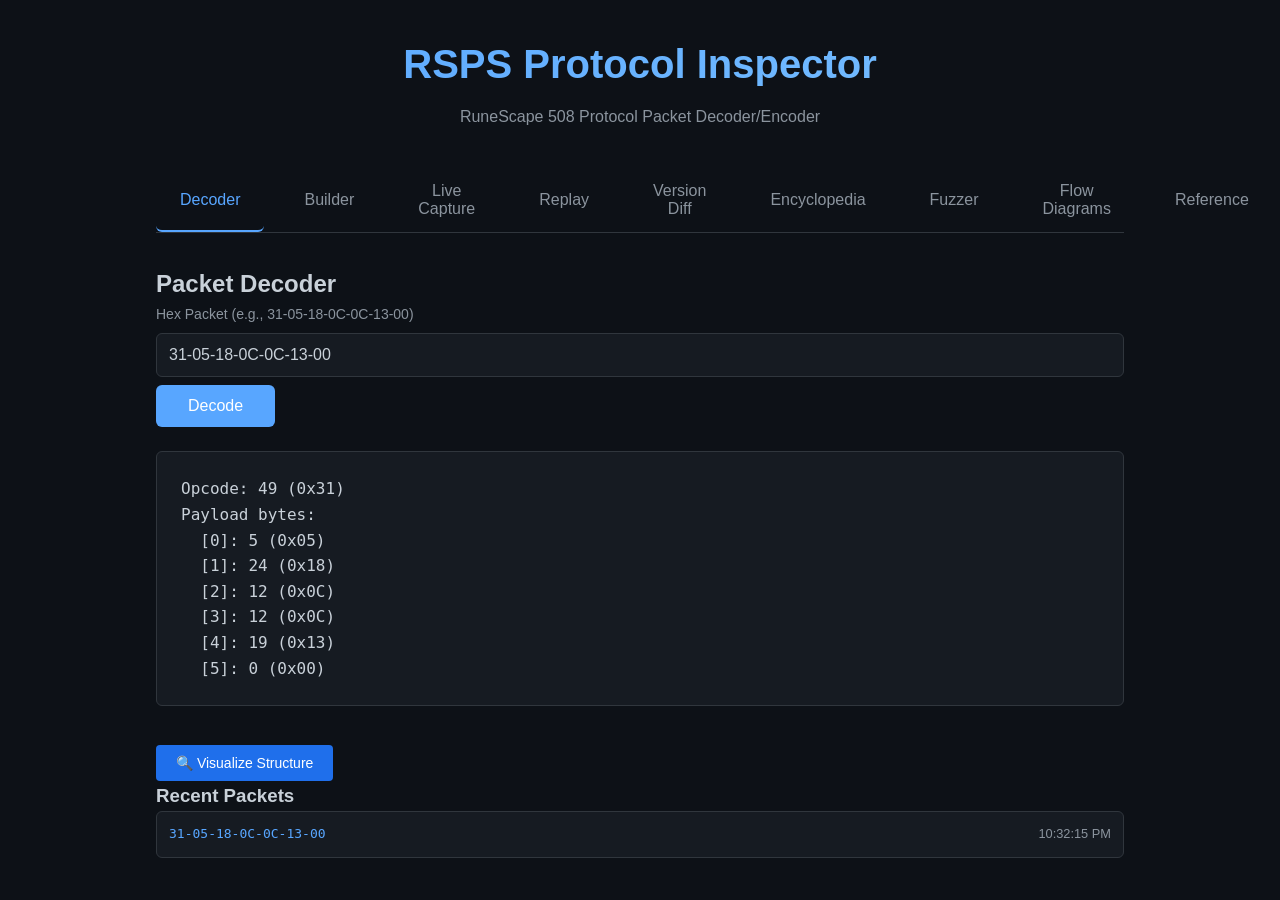
==== commit f53913d7: "Feature 7: Packet Flow Diagram Generator - Interactive flow visualizations using D3.js force-directe" ====
--- a/index.html
+++ b/index.html
@@ -19,6 +19,7 @@
             <button class="tab-button" onclick="switchTab('differ')">Version Diff</button>
             <button class="tab-button" onclick="switchTab('encyclopedia')">Encyclopedia</button>
             <button class="tab-button" onclick="switchTab('fuzzer')">Fuzzer</button>
+            <button class="tab-button" onclick="switchTab('flow')">Flow Diagrams</button>
             <button class="tab-button" onclick="switchTab('reference')">Reference</button>
         </div>
 
@@ -359,6 +360,55 @@
             </div>
         </div>
 
+        <!-- Flow Diagram Tab -->
+        <div id="flow" class="tab-content">
+            <h2>Packet Flow Diagrams</h2>
+            
+            <div class="flow-selector">
+                <label>Select Flow:</label>
+                <select id="flow-select" onchange="renderSelectedFlow()">
+                    <option value="">Choose a flow...</option>
+                    <option value="login">Login Sequence</option>
+                    <option value="combat">Combat Sequence</option>
+                    <option value="trade">Trading Sequence</option>
+                    <option value="teleport">Teleport Sequence</option>
+                </select>
+                
+                <button onclick="showFlowBuilder()" class="secondary-btn">+ Create Custom Flow</button>
+            </div>
+            
+            <div class="flow-content">
+                <div id="flow-diagram"></div>
+                <div id="flow-detail-panel" class="flow-detail-panel">
+                    <div class="detail-placeholder">Click on a node for details</div>
+                </div>
+            </div>
+            
+            <!-- Flow Builder Modal -->
+            <div id="flow-builder-modal" class="modal" style="display: none;">
+                <div class="modal-content flow-builder">
+                    <h3>Custom Flow Builder</h3>
+                    <div class="builder-form">
+                        <input type="text" id="flow-name" placeholder="Flow Name">
+                        <textarea id="flow-description" placeholder="Description"></textarea>
+                        
+                        <h4>Nodes</h4>
+                        <div id="flow-nodes-list"></div>
+                        <button onclick="addFlowNode()">+ Add Node</button>
+                        
+                        <h4>Connections</h4>
+                        <div id="flow-edges-list"></div>
+                        <button onclick="addFlowEdge()">+ Add Connection</button>
+                        
+                        <div class="builder-actions">
+                            <button onclick="saveCustomFlow()" class="primary-btn">Save Flow</button>
+                            <button onclick="closeFlowBuilder()">Cancel</button>
+                        </div>
+                    </div>
+                </div>
+            </div>
+        </div>
+
         <!-- Reference Tab -->
         <div id="reference" class="tab-content">
             <h2>Protocol Reference</h2>
@@ -380,12 +430,14 @@
         </div>
     </div>
     
+    <script src="https://d3js.org/d3.v7.min.js"></script>
     <script src="modules/capture/packet-capture.js"></script>
     <script src="modules/replay/packet-replay.js"></script>
     <script src="modules/differ/protocol-differ.js"></script>
     <script src="modules/encyclopedia/opcode-encyclopedia.js"></script>
     <script src="modules/visualizer/byte-visualizer.js"></script>
     <script src="modules/fuzzer/protocol-fuzzer.js"></script>
+    <script src="modules/flow/packet-flow.js"></script>
     <script src="app.js"></script>
 </body>
 </html>
--- a/style.css
+++ b/style.css
@@ -1571,3 +1571,213 @@
     font-size: 11px;
     text-transform: uppercase;
 }
+
+/* Flow Diagram Styles */
+.flow-selector {
+    display: flex;
+    gap: 20px;
+    align-items: center;
+    margin-bottom: 20px;
+}
+
+.flow-selector select {
+    padding: 8px 12px;
+    background: #0d1117;
+    color: #f0f6fc;
+    border: 1px solid #30363d;
+    min-width: 200px;
+}
+
+.secondary-btn {
+    padding: 8px 16px;
+    background: #21262d;
+    color: #c9d1d9;
+    border: 1px solid #30363d;
+    border-radius: 6px;
+    cursor: pointer;
+}
+
+.flow-content {
+    display: grid;
+    grid-template-columns: 1fr 300px;
+    gap: 20px;
+    height: 600px;
+}
+
+#flow-diagram {
+    background: #0d1117;
+    border: 1px solid #30363d;
+    border-radius: 6px;
+    position: relative;
+}
+
+.flow-controls {
+    padding: 15px;
+    background: #161b22;
+    border-bottom: 1px solid #30363d;
+}
+
+.flow-controls h3 {
+    margin: 0 0 5px 0;
+}
+
+.flow-controls p {
+    margin: 0 0 10px 0;
+    color: #8b949e;
+    font-size: 14px;
+}
+
+.flow-actions {
+    display: flex;
+    gap: 10px;
+}
+
+.flow-svg-container {
+    width: 100%;
+    height: 500px;
+}
+
+.flow-svg-container svg {
+    width: 100%;
+    height: 100%;
+    cursor: move;
+}
+
+/* Node styles */
+.flow-svg-container circle,
+.flow-svg-container rect,
+.flow-svg-container path {
+    cursor: pointer;
+    transition: all 0.2s;
+}
+
+.flow-svg-container circle:hover,
+.flow-svg-container rect:hover,
+.flow-svg-container path:hover {
+    filter: brightness(1.2);
+}
+
+.flow-detail-panel {
+    background: #161b22;
+    border: 1px solid #30363d;
+    border-radius: 6px;
+    padding: 20px;
+    overflow-y: auto;
+}
+
+.flow-detail-panel h4 {
+    margin: 0 0 15px 0;
+    color: #58a6ff;
+}
+
+.node-details,
+.packet-info {
+    margin-top: 15px;
+}
+
+.node-details p,
+.packet-info p {
+    margin: 8px 0;
+    font-size: 14px;
+}
+
+/* Flow Builder Modal */
+.flow-builder {
+    max-width: 600px;
+    max-height: 80vh;
+    overflow-y: auto;
+}
+
+.builder-form {
+    display: flex;
+    flex-direction: column;
+    gap: 15px;
+}
+
+.builder-form input[type="text"],
+.builder-form textarea {
+    padding: 8px 12px;
+    background: #0d1117;
+    color: #f0f6fc;
+    border: 1px solid #30363d;
+    border-radius: 4px;
+}
+
+.builder-form textarea {
+    min-height: 80px;
+}
+
+.builder-form h4 {
+    margin: 10px 0 5px 0;
+    color: #58a6ff;
+}
+
+#flow-nodes-list,
+#flow-edges-list {
+    display: flex;
+    flex-direction: column;
+    gap: 10px;
+    margin-bottom: 10px;
+}
+
+.builder-node,
+.builder-edge {
+    display: flex;
+    gap: 10px;
+    align-items: center;
+    padding: 8px;
+    background: #0d1117;
+    border: 1px solid #30363d;
+    border-radius: 4px;
+}
+
+.builder-node input,
+.builder-node select,
+.builder-edge select {
+    padding: 4px 8px;
+    background: #161b22;
+    color: #f0f6fc;
+    border: 1px solid #30363d;
+    border-radius: 3px;
+}
+
+.builder-node button,
+.builder-edge button {
+    width: 30px;
+    height: 30px;
+    background: #f85149;
+    color: white;
+    border: none;
+    border-radius: 4px;
+    cursor: pointer;
+    font-size: 20px;
+    line-height: 1;
+}
+
+.builder-actions {
+    display: flex;
+    gap: 10px;
+    justify-content: flex-end;
+    margin-top: 20px;
+}
+
+/* Modal styles */
+.modal {
+    position: fixed;
+    top: 0;
+    left: 0;
+    right: 0;
+    bottom: 0;
+    background: rgba(0, 0, 0, 0.8);
+    display: flex;
+    align-items: center;
+    justify-content: center;
+    z-index: 1000;
+}
+
+.modal-content {
+    background: #161b22;
+    padding: 30px;
+    border: 1px solid #30363d;
+    border-radius: 6px;
+}
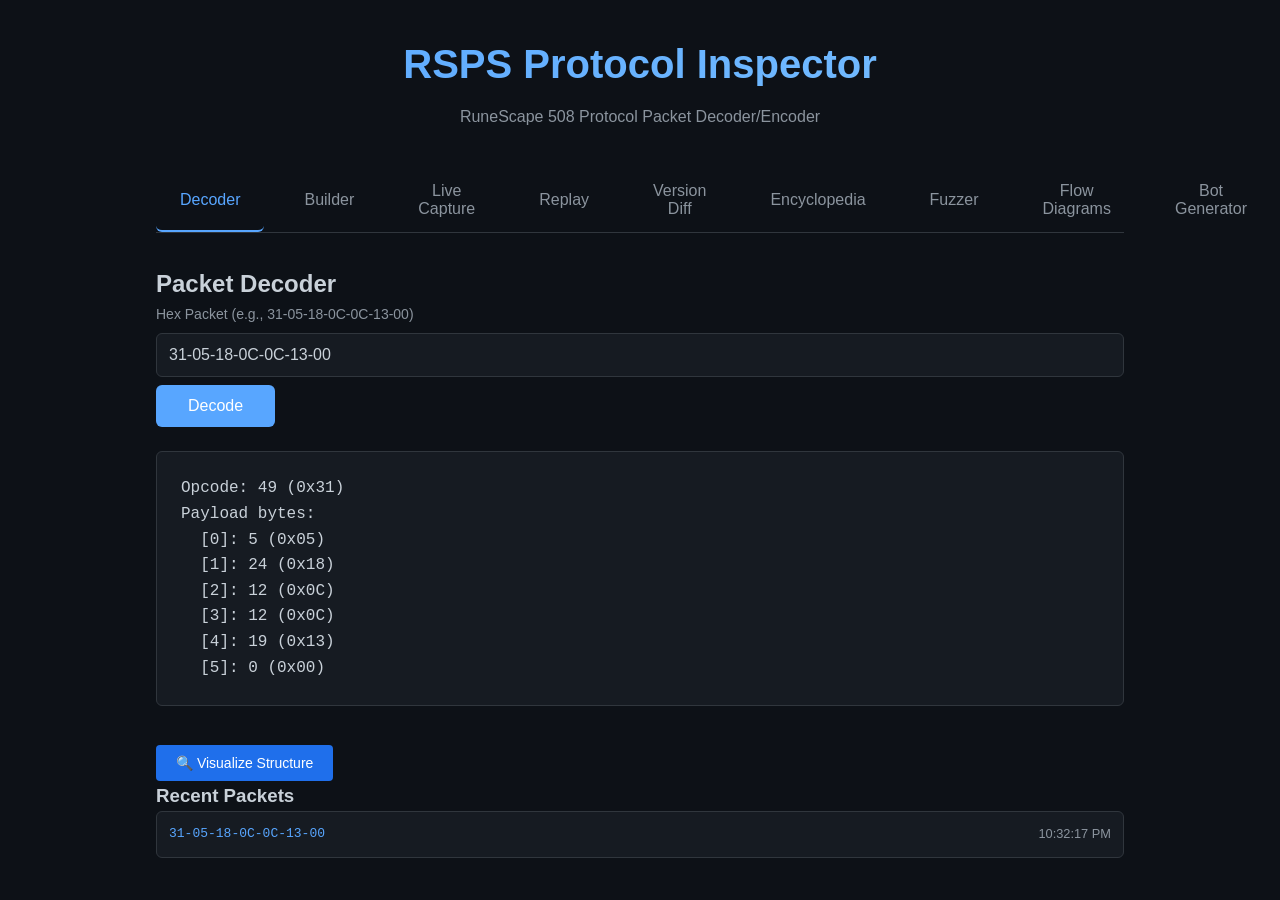
==== commit 8b317a21: "Feature 8: Bot Script Generator - Multi-language support: Java, Kotlin, Python - Generates from capt" ====
--- a/index.html
+++ b/index.html
@@ -20,6 +20,7 @@
             <button class="tab-button" onclick="switchTab('encyclopedia')">Encyclopedia</button>
             <button class="tab-button" onclick="switchTab('fuzzer')">Fuzzer</button>
             <button class="tab-button" onclick="switchTab('flow')">Flow Diagrams</button>
+            <button class="tab-button" onclick="switchTab('botgen')">Bot Generator</button>
             <button class="tab-button" onclick="switchTab('reference')">Reference</button>
         </div>
 
@@ -409,6 +410,107 @@
             </div>
         </div>
 
+        <!-- Bot Generator Tab -->
+        <div id="botgen" class="tab-content">
+            <h2>Bot Script Generator</h2>
+            
+            <div class="botgen-controls">
+                <div class="input-section">
+                    <h3>Input Source</h3>
+                    <div class="source-options">
+                        <label>
+                            <input type="radio" name="bot-source" value="capture" checked>
+                            From Capture
+                        </label>
+                        <label>
+                            <input type="radio" name="bot-source" value="manual">
+                            Manual Packets
+                        </label>
+                    </div>
+                    
+                    <div id="manual-packets" style="display: none;">
+                        <textarea id="bot-packets-input" placeholder="Enter hex packets, one per line&#10;Example: A4 81 12 34 56"></textarea>
+                    </div>
+                </div>
+                
+                <div class="config-section">
+                    <h3>Configuration</h3>
+                    <div class="config-grid">
+                        <div class="config-item">
+                            <label>Language:</label>
+                            <select id="bot-language">
+                                <option value="java">Java</option>
+                                <option value="kotlin">Kotlin</option>
+                                <option value="python">Python</option>
+                            </select>
+                        </div>
+                        
+                        <div class="config-item">
+                            <label>Rate Limit (ms):</label>
+                            <input type="number" id="bot-rate-limit" value="100" min="0">
+                        </div>
+                        
+                        <div class="config-item">
+                            <label>
+                                <input type="checkbox" id="bot-include-login" checked>
+                                Include Login Sequence
+                            </label>
+                        </div>
+                        
+                        <div class="config-item">
+                            <label>
+                                <input type="checkbox" id="bot-include-loop" checked>
+                                Include Main Loop
+                            </label>
+                        </div>
+                        
+                        <div class="config-item">
+                            <label>
+                                <input type="checkbox" id="bot-include-comments" checked>
+                                Include Comments
+                            </label>
+                        </div>
+                    </div>
+                    
+                    <button onclick="generateBotScript()" class="primary-btn">Generate Script</button>
+                </div>
+            </div>
+            
+            <div class="botgen-output">
+                <div class="output-header">
+                    <h3>Generated Script</h3>
+                    <div class="output-actions">
+                        <button onclick="copyBotScript()" id="copy-bot-btn">📋 Copy</button>
+                        <button onclick="downloadBotScript()" id="download-bot-btn">💾 Download</button>
+                    </div>
+                </div>
+                
+                <pre id="bot-script-output"><code>// Generated script will appear here</code></pre>
+            </div>
+            
+            <div class="bot-templates">
+                <h3>Quick Templates</h3>
+                <div class="template-grid">
+                    <div class="template-item" onclick="loadBotTemplate('autofighter')">
+                        <h4>⚔️ Auto Fighter</h4>
+                        <p>Basic combat bot template</p>
+                    </div>
+                    <div class="template-item" onclick="loadBotTemplate('woodcutter')">
+                        <h4>🪓 Woodcutter</h4>
+                        <p>Resource gathering bot</p>
+                    </div>
+                    <div class="template-item" onclick="loadBotTemplate('walker')">
+                        <h4>🚶 Path Walker</h4>
+                        <p>Movement and navigation</p>
+                    </div>
+                    <div class="template-item" onclick="loadBotTemplate('trader')">
+                        <h4>💰 Auto Trader</h4>
+                        <p>Trading automation</p>
+                    </div>
+                </div>
+            </div>
+        </div>
+
         <!-- Reference Tab -->
         <div id="reference" class="tab-content">
             <h2>Protocol Reference</h2>
@@ -438,6 +540,7 @@
     <script src="modules/visualizer/byte-visualizer.js"></script>
     <script src="modules/fuzzer/protocol-fuzzer.js"></script>
     <script src="modules/flow/packet-flow.js"></script>
+    <script src="modules/botgen/bot-generator.js"></script>
     <script src="app.js"></script>
 </body>
 </html>
--- a/style.css
+++ b/style.css
@@ -1781,3 +1781,184 @@
     border: 1px solid #30363d;
     border-radius: 6px;
 }
+
+/* Bot Generator Styles */
+.botgen-controls {
+    display: grid;
+    grid-template-columns: 1fr 1fr;
+    gap: 20px;
+    margin-bottom: 30px;
+}
+
+.input-section,
+.config-section {
+    background: #161b22;
+    border: 1px solid #30363d;
+    border-radius: 6px;
+    padding: 20px;
+}
+
+.input-section h3,
+.config-section h3 {
+    margin: 0 0 15px 0;
+    color: #58a6ff;
+}
+
+.source-options {
+    display: flex;
+    gap: 20px;
+    margin-bottom: 15px;
+}
+
+.source-options label {
+    display: flex;
+    align-items: center;
+    gap: 5px;
+    cursor: pointer;
+}
+
+#bot-packets-input {
+    width: 100%;
+    height: 150px;
+    padding: 10px;
+    background: #0d1117;
+    color: #f0f6fc;
+    border: 1px solid #30363d;
+    border-radius: 4px;
+    font-family: monospace;
+    resize: vertical;
+}
+
+.config-grid {
+    display: grid;
+    grid-template-columns: 1fr 1fr;
+    gap: 15px;
+    margin-bottom: 20px;
+}
+
+.config-item {
+    display: flex;
+    align-items: center;
+    gap: 10px;
+}
+
+.config-item select,
+.config-item input[type="number"] {
+    padding: 6px 10px;
+    background: #0d1117;
+    color: #f0f6fc;
+    border: 1px solid #30363d;
+    border-radius: 4px;
+}
+
+.config-item input[type="checkbox"] {
+    margin: 0;
+}
+
+.botgen-output {
+    background: #0d1117;
+    border: 1px solid #30363d;
+    border-radius: 6px;
+    margin-bottom: 30px;
+}
+
+.output-header {
+    display: flex;
+    justify-content: space-between;
+    align-items: center;
+    padding: 15px 20px;
+    background: #161b22;
+    border-bottom: 1px solid #30363d;
+}
+
+.output-header h3 {
+    margin: 0;
+    color: #58a6ff;
+}
+
+.output-actions {
+    display: flex;
+    gap: 10px;
+}
+
+#bot-script-output {
+    margin: 0;
+    padding: 20px;
+    overflow-x: auto;
+    max-height: 500px;
+    font-family: "Courier New", monospace;
+    font-size: 13px;
+    line-height: 1.6;
+    color: #f0f6fc;
+}
+
+#bot-script-output code {
+    display: block;
+}
+
+.bot-templates {
+    margin-top: 30px;
+}
+
+.bot-templates h3 {
+    margin-bottom: 15px;
+    color: #58a6ff;
+}
+
+.template-grid {
+    display: grid;
+    grid-template-columns: repeat(auto-fill, minmax(200px, 1fr));
+    gap: 15px;
+}
+
+.template-item {
+    background: #161b22;
+    border: 1px solid #30363d;
+    border-radius: 6px;
+    padding: 20px;
+    cursor: pointer;
+    transition: all 0.2s;
+}
+
+.template-item:hover {
+    background: #21262d;
+    border-color: #58a6ff;
+    transform: translateY(-2px);
+}
+
+.template-item h4 {
+    margin: 0 0 8px 0;
+    color: #f0f6fc;
+}
+
+.template-item p {
+    margin: 0;
+    font-size: 13px;
+    color: #8b949e;
+}
+
+/* Syntax highlighting placeholders */
+.language-java .keyword,
+.language-kotlin .keyword,
+.language-python .keyword {
+    color: #ff7b72;
+}
+
+.language-java .string,
+.language-kotlin .string,
+.language-python .string {
+    color: #a5d6ff;
+}
+
+.language-java .number,
+.language-kotlin .number,
+.language-python .number {
+    color: #79c0ff;
+}
+
+.language-java .comment,
+.language-kotlin .comment,
+.language-python .comment {
+    color: #8b949e;
+    font-style: italic;
+}
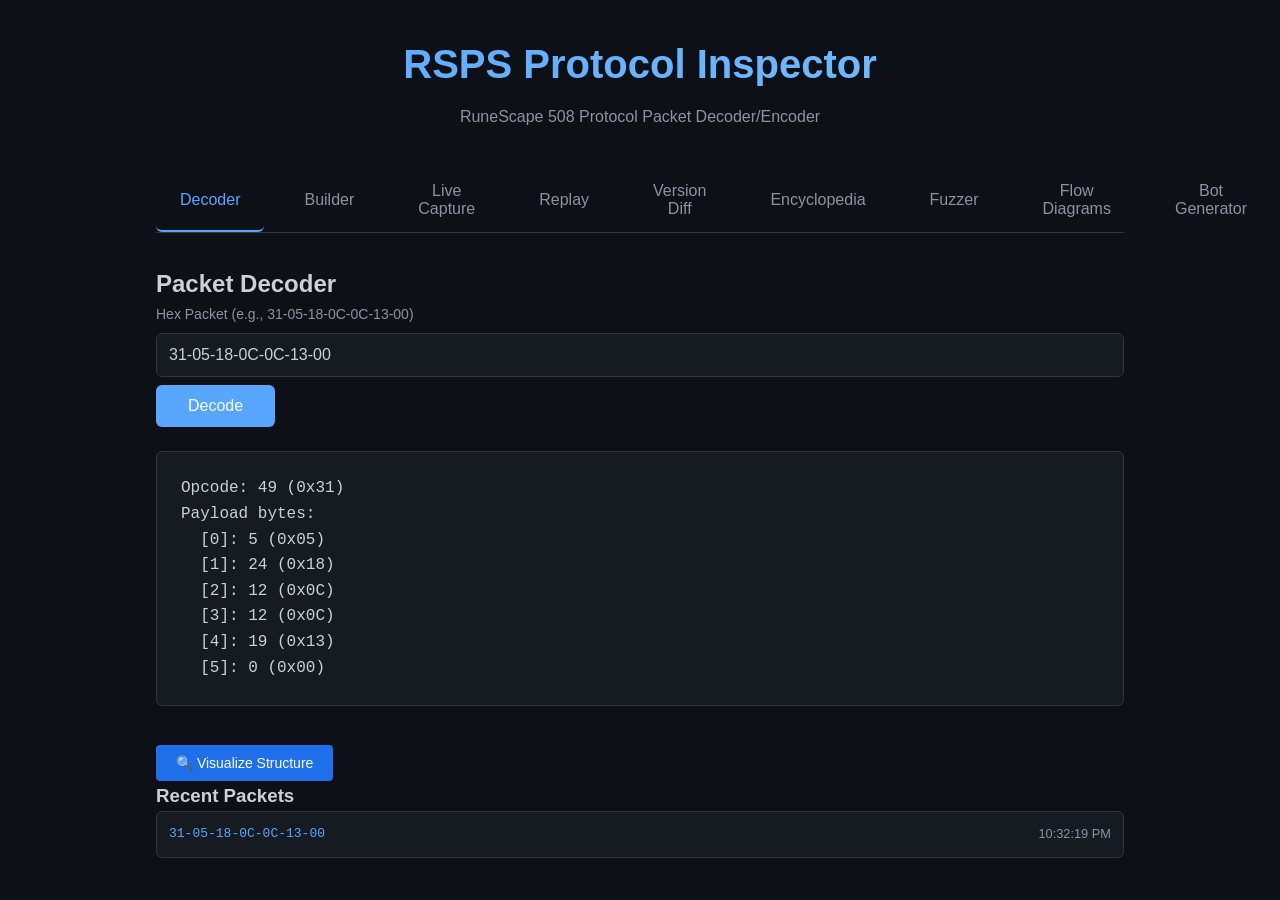
==== commit 5254c405: "Feature 9: Performance Profiler - Real-time packet frequency heatmap visualization - Bandwidth usage" ====
--- a/index.html
+++ b/index.html
@@ -21,6 +21,7 @@
             <button class="tab-button" onclick="switchTab('fuzzer')">Fuzzer</button>
             <button class="tab-button" onclick="switchTab('flow')">Flow Diagrams</button>
             <button class="tab-button" onclick="switchTab('botgen')">Bot Generator</button>
+            <button class="tab-button" onclick="switchTab('profiler')">Profiler</button>
             <button class="tab-button" onclick="switchTab('reference')">Reference</button>
         </div>
 
@@ -511,6 +512,89 @@
             </div>
         </div>
 
+        <!-- Profiler Tab -->
+        <div id="profiler" class="tab-content">
+            <h2>Performance Profiler</h2>
+            
+            <div class="profiler-controls">
+                <button onclick="startProfiling()" id="start-profile-btn">▶ Start Profiling</button>
+                <button onclick="stopProfiling()" id="stop-profile-btn" disabled>⏹ Stop</button>
+                <button onclick="resetProfiler()">🗑 Reset</button>
+                <button onclick="exportProfile()">📥 Export Report</button>
+                <button onclick="refreshProfilerView()">🔄 Refresh</button>
+            </div>
+            
+            <div class="profiler-stats">
+                <div class="stat-card">
+                    <h4>Total Packets</h4>
+                    <div class="stat-value" id="prof-total-packets">0</div>
+                </div>
+                <div class="stat-card">
+                    <h4>Bandwidth</h4>
+                    <div class="stat-value" id="prof-bandwidth">0 KB/s</div>
+                </div>
+                <div class="stat-card">
+                    <h4>Avg Latency</h4>
+                    <div class="stat-value" id="prof-latency">0 ms</div>
+                </div>
+                <div class="stat-card">
+                    <h4>Active Time</h4>
+                    <div class="stat-value" id="prof-time">00:00</div>
+                </div>
+            </div>
+            
+            <div class="profiler-visualizations">
+                <div class="viz-section">
+                    <h3>Packet Frequency Heatmap</h3>
+                    <canvas id="freq-heatmap" width="600" height="300"></canvas>
+                </div>
+                
+                <div class="viz-section">
+                    <h3>Bandwidth Usage</h3>
+                    <canvas id="bandwidth-chart" width="600" height="300"></canvas>
+                </div>
+            </div>
+            
+            <div class="profiler-tables">
+                <div class="table-section">
+                    <h3>Top Packets by Frequency</h3>
+                    <table id="freq-table">
+                        <thead>
+                            <tr>
+                                <th>Opcode</th>
+                                <th>Name</th>
+                                <th>Count</th>
+                                <th>Rate</th>
+                                <th>Avg Size</th>
+                            </tr>
+                        </thead>
+                        <tbody></tbody>
+                    </table>
+                </div>
+                
+                <div class="table-section">
+                    <h3>Latency Analysis</h3>
+                    <table id="latency-table">
+                        <thead>
+                            <tr>
+                                <th>Packet</th>
+                                <th>Min</th>
+                                <th>Avg</th>
+                                <th>Max</th>
+                                <th>P95</th>
+                            </tr>
+                        </thead>
+                        <tbody></tbody>
+                    </table>
+                </div>
+            </div>
+            
+            <div class="optimization-suggestions">
+                <h3>Optimization Suggestions</h3>
+                <div id="optimization-list"></div>
+            </div>
+        </div>
+
         <!-- Reference Tab -->
         <div id="reference" class="tab-content">
             <h2>Protocol Reference</h2>
@@ -541,6 +625,7 @@
     <script src="modules/fuzzer/protocol-fuzzer.js"></script>
     <script src="modules/flow/packet-flow.js"></script>
     <script src="modules/botgen/bot-generator.js"></script>
+    <script src="modules/profiler/performance-profiler.js"></script>
     <script src="app.js"></script>
 </body>
 </html>
--- a/style.css
+++ b/style.css
@@ -1962,3 +1962,196 @@
     color: #8b949e;
     font-style: italic;
 }
+
+/* Performance Profiler Styles */
+.profiler-controls {
+    display: flex;
+    gap: 10px;
+    margin-bottom: 20px;
+}
+
+.profiler-stats {
+    display: grid;
+    grid-template-columns: repeat(4, 1fr);
+    gap: 20px;
+    margin-bottom: 30px;
+}
+
+.stat-card {
+    background: #161b22;
+    border: 1px solid #30363d;
+    border-radius: 6px;
+    padding: 20px;
+    text-align: center;
+}
+
+.stat-card h4 {
+    margin: 0 0 10px 0;
+    color: #8b949e;
+    font-size: 14px;
+    font-weight: normal;
+}
+
+.stat-value {
+    font-size: 28px;
+    font-weight: bold;
+    color: #58a6ff;
+}
+
+.profiler-visualizations {
+    display: grid;
+    grid-template-columns: 1fr 1fr;
+    gap: 20px;
+    margin-bottom: 30px;
+}
+
+.viz-section {
+    background: #0d1117;
+    border: 1px solid #30363d;
+    border-radius: 6px;
+    padding: 20px;
+}
+
+.viz-section h3 {
+    margin: 0 0 15px 0;
+    color: #f0f6fc;
+}
+
+.viz-section canvas {
+    width: 100%;
+    height: auto;
+    display: block;
+}
+
+.profiler-tables {
+    display: grid;
+    grid-template-columns: 1fr 1fr;
+    gap: 20px;
+    margin-bottom: 30px;
+}
+
+.table-section {
+    background: #161b22;
+    border: 1px solid #30363d;
+    border-radius: 6px;
+    padding: 20px;
+}
+
+.table-section h3 {
+    margin: 0 0 15px 0;
+    color: #f0f6fc;
+}
+
+.table-section table {
+    width: 100%;
+    font-size: 13px;
+}
+
+.table-section th {
+    background: #0d1117;
+    padding: 8px;
+    text-align: left;
+    color: #8b949e;
+    font-weight: normal;
+}
+
+.table-section td {
+    padding: 6px 8px;
+    border-bottom: 1px solid #21262d;
+}
+
+.table-section tr:hover {
+    background: #21262d;
+}
+
+.table-section tr.high-latency {
+    color: #f85149;
+}
+
+.optimization-suggestions {
+    background: #161b22;
+    border: 1px solid #30363d;
+    border-radius: 6px;
+    padding: 20px;
+}
+
+.optimization-suggestions h3 {
+    margin: 0 0 15px 0;
+    color: #f0f6fc;
+}
+
+#optimization-list {
+    display: flex;
+    flex-direction: column;
+    gap: 15px;
+}
+
+.no-suggestions {
+    text-align: center;
+    color: #8b949e;
+    padding: 40px;
+}
+
+.suggestion-item {
+    background: #0d1117;
+    border: 1px solid #30363d;
+    border-radius: 4px;
+    padding: 15px;
+}
+
+.suggestion-item.high {
+    border-left: 3px solid #f85149;
+}
+
+.suggestion-item.medium {
+    border-left: 3px solid #f39c12;
+}
+
+.suggestion-item.low {
+    border-left: 3px solid #58a6ff;
+}
+
+.suggestion-header {
+    display: flex;
+    justify-content: space-between;
+    margin-bottom: 10px;
+}
+
+.suggestion-type {
+    font-size: 12px;
+    padding: 2px 8px;
+    background: #21262d;
+    border-radius: 3px;
+    color: #8b949e;
+}
+
+.suggestion-priority {
+    font-size: 12px;
+    font-weight: bold;
+}
+
+.suggestion-priority:contains("HIGH") {
+    color: #f85149;
+}
+
+.suggestion-priority:contains("MEDIUM") {
+    color: #f39c12;
+}
+
+.suggestion-priority:contains("LOW") {
+    color: #58a6ff;
+}
+
+.suggestion-body p {
+    margin: 5px 0;
+}
+
+.recommendation {
+    color: #a5d6ff;
+    font-style: italic;
+}
+
+.packet-info {
+    font-size: 12px;
+    color: #8b949e;
+}
